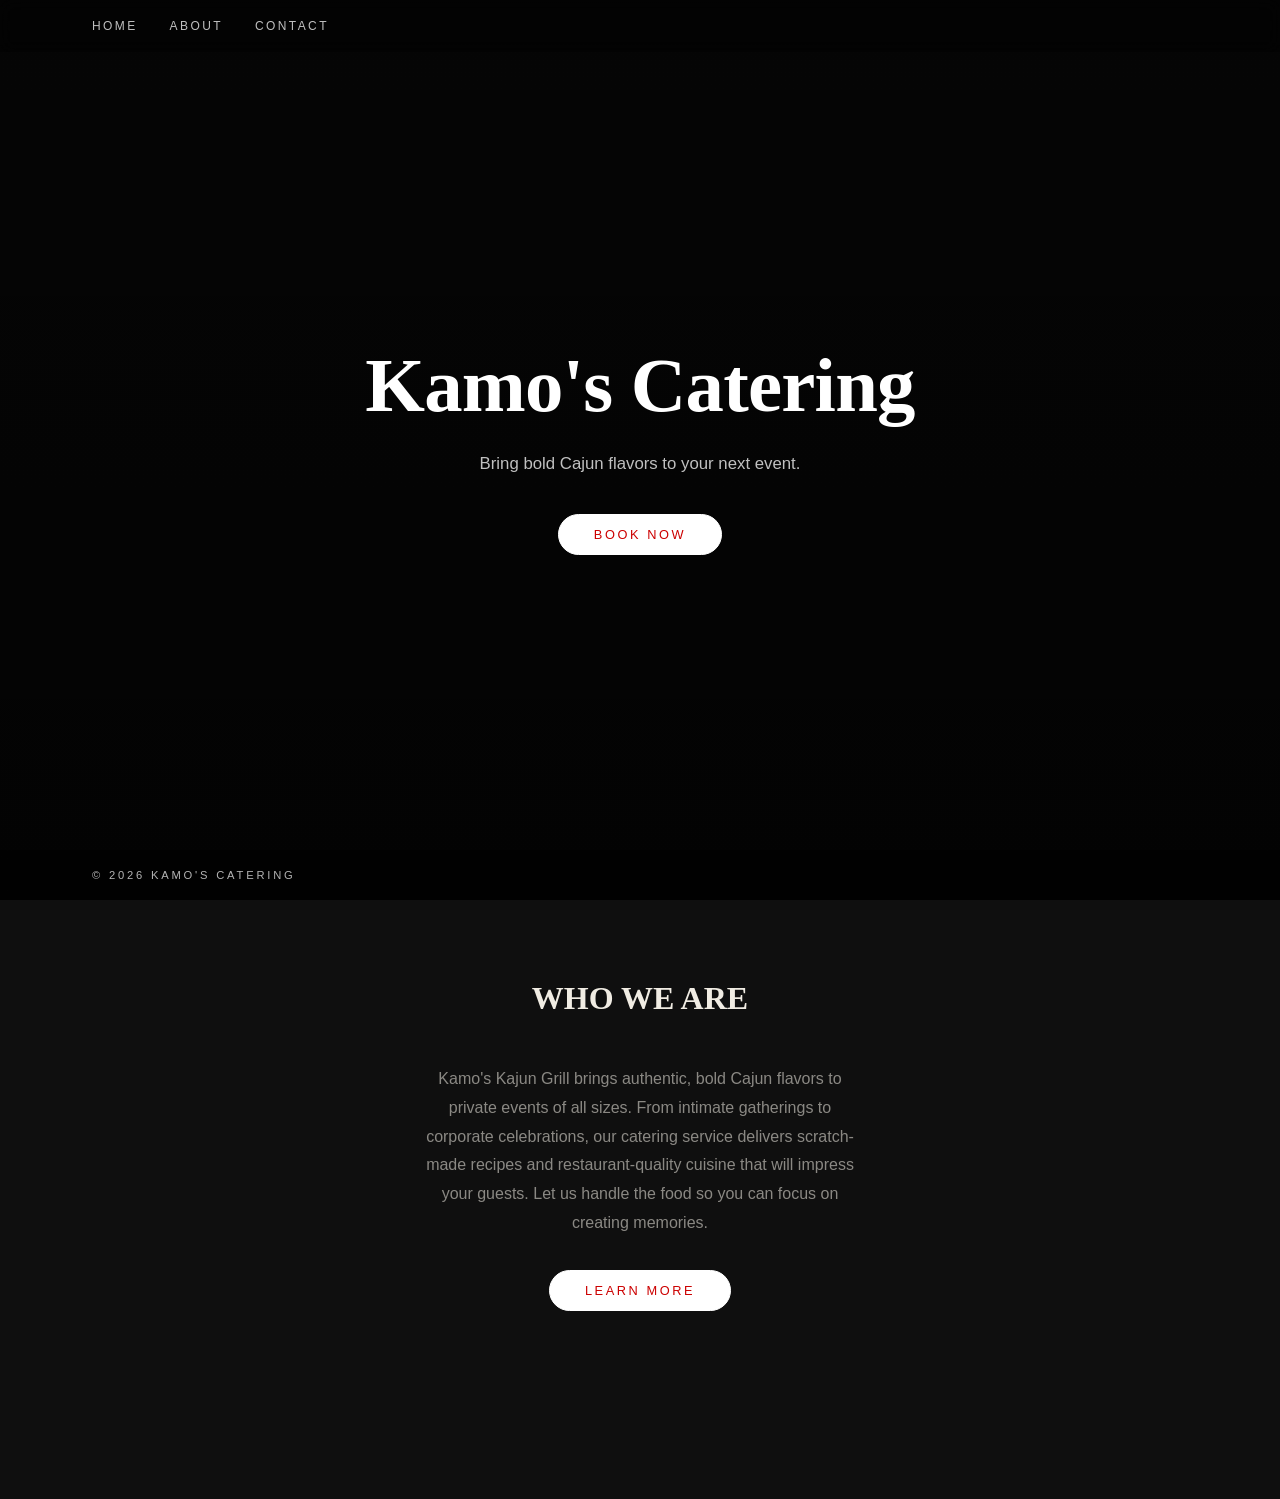
==== index.html @ b2192163 "first commit" ====
<!DOCTYPE html>
<html lang="en">
<head>
    <meta charset="UTF-8">
    <meta name="viewport" content="width=device-width, initial-scale=1.0">
    <title>Document</title>
    <link rel="stylesheet" href="style.css">
</head>
<body>
    <header>
        <ul>
            <li><a href="index.html">Home</a></li>
            <li><a href="about.html">About</a></li>
            <li><a href="contact.html" class="active">Contact</a></li>
        </ul>
    </header>
    <div class="main-content">
        <section class="cover">

            <div class="cover-inner">
            <h1 class="cover-title">Kamo's Catering</h1>
            <p class="cover-subtitle">
                Bring bold Cajun flavors to your next event.
            </p>
            <a class="cover-btn" href="./contact.html">Book now</a>
            </div>

        </section>

        <section class="page-section">
            <h2>WHO WE ARE</h2>
            <p>
            Kamo's Kajun Grill brings authentic, bold Cajun flavors to private events of all sizes. From intimate gatherings to corporate celebrations, our catering service delivers scratch-made recipes and restaurant-quality cuisine that will impress your guests. Let us handle the food so you can focus on creating memories.
            </p>
            <a class="cover-btn" href="about.html">Learn More</a>
        </section>
    </div>

    <footer>
        <p>&copy; 2026 Kamo's Catering</p>
    </footer>
</body>
</html>
---- style.css ----
:root {
  --horizontal-padding: 5.75rem
}

*, *::before, *::after {
box-sizing: border-box;
margin: 0;
padding: 0;
}

body {
font-family: 'Arial', sans-serif;
background: #0f0f0f;
color: #f0ece3;
}

header {
position: fixed;
top: 0;
left: 0;
right: 0;
z-index: 100;
padding: 1.2rem var(--horizontal-padding);
background: rgba(0, 0, 0, 0.35);
backdrop-filter: blur(8px);
}

header ul {
list-style: none;
display: flex;
gap: 2rem;
}

header li {
font-size: 0.75rem;
letter-spacing: 0.2em;
text-transform: uppercase;
cursor: pointer;
transition: color 0.2s;
}

header li:hover {
color: #fff;
text-decoration: underline;
}

header li a {
color: rgba(255, 255, 255, 0.75);
text-decoration: none;
}

footer {
position: fixed;
bottom: 0;
left: 0;
right: 0;
z-index: 100;
padding: 1.2rem var(--horizontal-padding);
background: rgba(0, 0, 0, 0.35);
backdrop-filter: blur(8px);
font-size: 0.7rem;
letter-spacing: 0.25em;
text-transform: uppercase;
color: rgba(255,255,255,0.7);
}

.main-content {
min-height: 100vh;
margin-bottom: 5.75rem;
}

.cover {
position: relative;
min-height: 100vh;
display: flex;
align-items: center;
justify-content: center;
overflow: hidden;
background-image:
linear-gradient(rgba(0, 0, 0, 0.65), rgba(0, 0, 0, .8)),
url('https://images.unsplash.com/photo-1595512012432-f165a7026383?q=80');
background-size: cover;
background-position: center;
background-attachment: fixed;
background-repeat: no-repeat;
}

.cover-inner {
position: relative;
z-index: 2;
text-align: center;;
max-width: 700px;
}

.cover-title {
font-family: 'Playfair Display', serif;
font-weight: 900;
font-size: clamp(2.6rem, 6vw, 5rem);
line-height: 1.08;
letter-spacing: -0.01em;
color: #fff;
margin-bottom: 1.4rem;
}

.cover-subtitle {
font-size: 1.05rem;
font-weight: 300;
color: rgba(255, 255, 255, 0.75);
line-height: 1.7;
margin-bottom: 2.2rem;
}

.cover-btn {
display: inline-block;
padding: 0.75rem 2.2rem;
background: #ffffff;
border: 1.5px solid #ffffff;
border-radius: 25px;
color: #cc0000;
font-family: 'Lato', sans-serif;
font-size: 0.8rem;
letter-spacing: 0.2em;
text-transform: uppercase;
text-decoration: none;
cursor: pointer;
transition: background 0.25s, color 0.25s;
}

.cover-btn:hover {
background: #cc0000;
color: #ffffff;
}

.page-section {
padding: 5rem var(--horizontal-padding) 6rem;
max-width: 680px;
margin: 0 auto;
text-align: center;
}

.page-section h2 {
font-family: 'Playfair Display', serif;
font-size: 2rem;
margin-bottom: 1rem;
color: #f0ece3;
}

.page-section p {
color: rgba(240, 236, 227, 0.55);
line-height: 1.8;
font-weight: 300;
padding: 2rem;
}

.hero {
    position: relative;
    min-height: 52vh;
    display: flex;
    padding: 5.75rem var(--horizontal-padding);
    align-items: flex-end;
    justify-content: flex-start;
    overflow: hidden;
    background-image:
      linear-gradient(to bottom, rgba(0,0,0,0.2) 0%, rgba(15,15,15,0.92) 100%),
      url('https://images.unsplash.com/photo-1555939594-58d7cb561ad1?q=80');
    background-size: cover;
    background-position: center 40%;
  }

  .hero-inner {
    max-width: 680px;
  }

  .eyebrow {
    font-size: 0.7rem;
    letter-spacing: 0.25em;
    text-transform: uppercase;
    color: #c8b99a;
    margin-bottom: 0.9rem;
  }

  .hero h1 {
    font-family: 'K2D', serif;
    font-weight: 900;
    font-size: clamp(2.2rem, 5vw, 4rem);
    line-height: 1.1;
    color: #fff;
    margin-bottom: 1.2rem;
  }

  .hero p {
    font-size: 1rem;
    font-weight: 300;
    color: rgba(255,255,255,0.7);
    line-height: 1.75;
    max-width: 520px;
  }

  .about-body {
    max-width: 760px;
    margin: 0 auto;
    padding: 5rem var(--horizontal-padding) 6rem;
    display: grid;
    grid-template-columns: 1fr 1fr;
    gap: 3rem 4rem;
  }

  .about-block h2 {
    font-family: 'K2D', serif;
    font-weight: 700;
    font-size: 1.1rem;
    color: #c8b99a;
    letter-spacing: 0.06em;
    text-transform: uppercase;
    margin-bottom: 0.75rem;
  }

  .about-block p {
    font-size: 0.95rem;
    font-weight: 300;
    color: rgba(240,236,227,0.72);
    line-height: 1.85;
  }

  .about-divider {
    grid-column: 1 / -1;
    height: 1px;
    background: rgba(200,185,154,0.15);
    margin: 0.5rem 0;
  }

  .about-cta-wrap {
    grid-column: 1 / -1;
    text-align: center;
    padding-top: 1rem;
  }

  .about-cta-wrap p {
    font-size: 0.95rem;
    font-weight: 300;
    color: rgba(240,236,227,0.6);
    margin-bottom: 1.4rem;
    line-height: 1.7;
    padding: 2rem;
  }

/* contact form styles */
.contact-body {
  margin: 0 auto;
  padding: 5rem var(--horizontal-padding) 6rem;
  display: grid;
  gap: 3rem 4rem;
}

.contact-form {
  display: flex;
  flex-direction: column;
  gap: 1.25rem;
  width: 66%;
}

.contact-form label {
  font-size: 0.85rem;
  letter-spacing: 0.1em;
  text-transform: uppercase;
  color: #c8b99a;
}

.contact-form input,
.contact-form textarea {
  padding: 0.75rem 1rem;
  background: rgba(255,255,255,0.05);
  border: 1px solid rgba(200,185,154,0.4);
  border-radius: 5px;
  color: #f0ece3;
  font-size: 0.9rem;
}

.contact-form input:focus,
.contact-form textarea:focus {
  outline: none;
  border-color: #c8b99a;
  background: rgba(255,255,255,0.1);
}

@media (max-width: 860px) {
  :root {
    --horizontal-padding: 2.5rem
  }
  .about-body { grid-template-columns: 1fr; padding: 3rem var(--horizontal-padding) 4rem; }
  .hero { padding: 5.75rem var(--horizontal-padding); }
  .contact-form { width: 100%;}
}
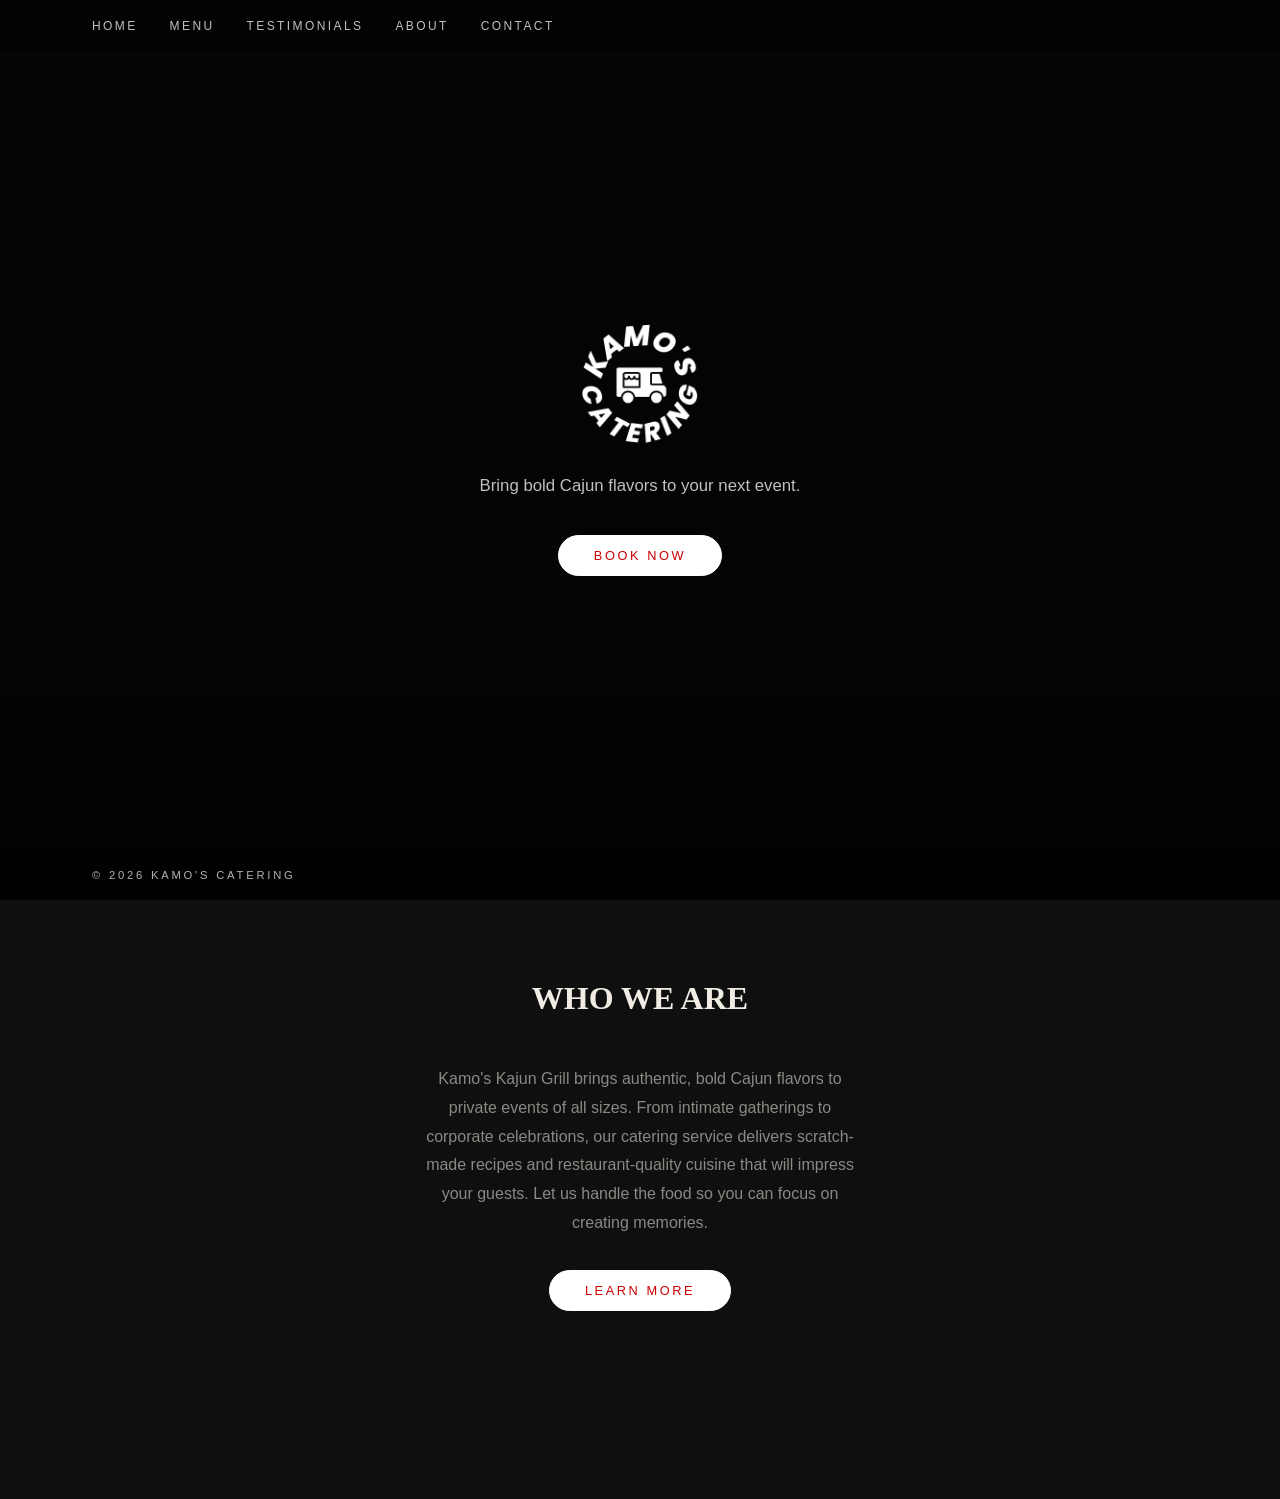
==== commit eeac8277: "second commit" ====
--- a/index.html
+++ b/index.html
@@ -7,18 +7,21 @@
     <link rel="stylesheet" href="style.css">
 </head>
 <body>
-    <header>
-        <ul>
-            <li><a href="index.html">Home</a></li>
-            <li><a href="about.html">About</a></li>
-            <li><a href="contact.html" class="active">Contact</a></li>
-        </ul>
-    </header>
+    <div id="header-placeholder"></div>
+
+    <script>
+    fetch('assets/html/header.html')
+        .then(res => res.text())
+        .then(html => {
+        document.getElementById('header-placeholder').innerHTML = html;
+        });
+    </script>
+
     <div class="main-content">
         <section class="cover">
 
             <div class="cover-inner">
-            <h1 class="cover-title">Kamo's Catering</h1>
+            <img class="cover-logo" src="./assets/png/logo.png" alt="Cover Image">
             <p class="cover-subtitle">
                 Bring bold Cajun flavors to your next event.
             </p>
--- a/style.css
+++ b/style.css
@@ -47,6 +47,56 @@
 header li a {
 color: rgba(255, 255, 255, 0.75);
 text-decoration: none;
+}
+
+header li {
+position: relative;
+}
+
+.submenu {
+position: absolute;
+top: 100%;
+left: 0;
+list-style: none;
+display: flex;
+flex-direction: column;
+gap: 0;
+min-width: 180px;
+background: rgba(0, 0, 0, 0.9);
+backdrop-filter: blur(8px);
+border: 1px solid rgba(200, 185, 154, 0.2);
+border-radius: 6px;
+margin-top: 0.5rem;
+padding: 0.75rem 0;
+opacity: 0;
+visibility: hidden;
+transform: translateY(-10px);
+transition: opacity 0.2s, visibility 0.2s, transform 0.2s;
+pointer-events: none;
+z-index: 101;
+}
+
+header li:hover .submenu {
+opacity: 1;
+visibility: visible;
+transform: translateY(0);
+pointer-events: auto;
+}
+
+.submenu li {
+padding: 0.5rem 1.5rem;
+font-size: 0.7rem;
+}
+
+.submenu li a {
+color: rgba(255, 255, 255, 0.7);
+text-decoration: none;
+display: block;
+transition: color 0.2s;
+}
+
+.submenu li:hover a {
+color: #c8b99a;
 }
 
 footer {
@@ -131,6 +181,11 @@
 color: #ffffff;
 }
 
+.cover-logo {
+  width: 120px;
+  margin-bottom: 1.5rem;
+}
+
 .page-section {
 padding: 5rem var(--horizontal-padding) 6rem;
 max-width: 680px;
@@ -283,6 +338,288 @@
   background: rgba(255,255,255,0.1);
 }
 
+/* gallery styles */
+.gallery-hero {
+  background-image:
+    linear-gradient(to bottom, rgba(0,0,0,0.3) 0%, rgba(15,15,15,0.92) 100%),
+    url('https://images.unsplash.com/photo-1546069901-ba9599a7e63c?q=80');
+}
+
+.gallery-container {
+  max-width: 1200px;
+  margin: 0 auto;
+  padding: 6rem var(--horizontal-padding);
+}
+
+.gallery-grid {
+  display: grid;
+  grid-template-columns: repeat(auto-fit, minmax(280px, 1fr));
+  gap: 2rem;
+  margin-bottom: 4rem;
+}
+
+.gallery-item {
+  position: relative;
+  aspect-ratio: 1;
+  overflow: hidden;
+  border-radius: 8px;
+  cursor: pointer;
+  box-shadow: 0 8px 24px rgba(0, 0, 0, 0.4);
+  transition: transform 0.3s ease;
+}
+
+.gallery-item:hover {
+  transform: scale(1.02);
+}
+
+.gallery-item img {
+  width: 100%;
+  height: 100%;
+  object-fit: cover;
+  transition: filter 0.3s ease;
+}
+
+.gallery-item:hover img {
+  filter: brightness(0.6);
+}
+
+.gallery-overlay {
+  position: absolute;
+  top: 0;
+  left: 0;
+  right: 0;
+  bottom: 0;
+  display: flex;
+  flex-direction: column;
+  justify-content: flex-end;
+  padding: 2rem;
+  background: linear-gradient(to bottom, transparent 0%, rgba(0,0,0,0.8) 60%);
+  opacity: 0;
+  transition: opacity 0.3s ease;
+}
+
+.gallery-item:hover .gallery-overlay {
+  opacity: 1;
+}
+
+.gallery-overlay h3 {
+  font-family: 'Playfair Display', serif;
+  font-size: 1.4rem;
+  color: #fff;
+  margin-bottom: 0.5rem;
+}
+
+.gallery-overlay p {
+  font-size: 0.9rem;
+  color: #c8b99a;
+  font-weight: 300;
+}
+
+.gallery-cta {
+  max-width: 680px;
+  margin: 0 auto;
+  padding: 5rem var(--horizontal-padding) 6rem;
+  text-align: center;
+}
+
+.gallery-cta h2 {
+  font-family: 'Playfair Display', serif;
+  font-size: 2rem;
+  margin-bottom: 1rem;
+  color: #f0ece3;
+}
+
+.gallery-cta p {
+  color: rgba(240, 236, 227, 0.7);
+  line-height: 1.8;
+  font-weight: 300;
+  margin-bottom: 2rem;
+}
+
+/* menu styles */
+.menu-hero {
+  background-image:
+    linear-gradient(to bottom, rgba(0,0,0,0.3) 0%, rgba(15,15,15,0.92) 100%),
+    url('https://images.unsplash.com/photo-1568901346375-23c9450c58cd?q=80');
+}
+
+.menu-container {
+  max-width: 1000px;
+  margin: 0 auto;
+  padding: 6rem var(--horizontal-padding);
+}
+
+.menu-section {
+  margin-bottom: 5rem;
+}
+
+.menu-section-title {
+  font-family: 'Playfair Display', serif;
+  font-size: 2rem;
+  color: #c8b99a;
+  margin-bottom: 2rem;
+  padding-bottom: 1rem;
+  border-bottom: 1px solid rgba(200, 185, 154, 0.2);
+}
+
+.menu-items {
+  display: grid;
+  grid-template-columns: repeat(auto-fit, minmax(280px, 1fr));
+  gap: 2.5rem;
+}
+
+.menu-item {
+  background: rgba(255, 255, 255, 0.02);
+  border: 1px solid rgba(200, 185, 154, 0.15);
+  border-radius: 6px;
+  padding: 1.5rem;
+  transition: all 0.3s ease;
+}
+
+.menu-item:hover {
+  background: rgba(255, 255, 255, 0.05);
+  border-color: rgba(200, 185, 154, 0.35);
+  transform: translateY(-2px);
+}
+
+.menu-item-header {
+  display: flex;
+  justify-content: space-between;
+  align-items: baseline;
+  margin-bottom: 0.75rem;
+}
+
+.menu-item h3 {
+  font-family: 'K2D', serif;
+  font-size: 1.1rem;
+  color: #f0ece3;
+  font-weight: 700;
+  margin: 0;
+}
+
+.menu-price {
+  font-size: 0.9rem;
+  color: #c8b99a;
+  font-weight: 600;
+  white-space: nowrap;
+  margin-left: 1rem;
+}
+
+.menu-description {
+  font-size: 0.9rem;
+  color: rgba(240, 236, 227, 0.65);
+  line-height: 1.6;
+  margin: 0;
+  font-weight: 300;
+}
+
+.menu-cta {
+  max-width: 680px;
+  margin: 0 auto;
+  padding: 5rem var(--horizontal-padding) 6rem;
+  text-align: center;
+}
+
+.menu-cta h2 {
+  font-family: 'Playfair Display', serif;
+  font-size: 2rem;
+  margin-bottom: 1rem;
+  color: #f0ece3;
+}
+
+.menu-cta p {
+  color: rgba(240, 236, 227, 0.7);
+  line-height: 1.8;
+  font-weight: 300;
+  margin-bottom: 2rem;
+}
+
+/* testimonials styles */
+.testimonials-hero {
+  background-image:
+    linear-gradient(to bottom, rgba(0,0,0,0.3) 0%, rgba(15,15,15,0.92) 100%),
+    url('https://images.unsplash.com/photo-1552664730-d307ca884978?q=80');
+}
+
+.testimonials-container {
+  max-width: 1100px;
+  margin: 0 auto;
+  padding: 6rem var(--horizontal-padding);
+}
+
+.testimonials-grid {
+  display: grid;
+  grid-template-columns: repeat(auto-fit, minmax(300px, 1fr));
+  gap: 2rem;
+  margin-bottom: 4rem;
+}
+
+.testimonial-card {
+  background: rgba(255, 255, 255, 0.03);
+  border: 1px solid rgba(200, 185, 154, 0.2);
+  border-radius: 8px;
+  padding: 2rem;
+  transition: all 0.3s ease;
+}
+
+.testimonial-card:hover {
+  background: rgba(255, 255, 255, 0.06);
+  border-color: rgba(200, 185, 154, 0.4);
+  transform: translateY(-4px);
+  box-shadow: 0 8px 16px rgba(0, 0, 0, 0.3);
+}
+
+.testimonial-stars {
+  font-size: 1.2rem;
+  color: #c8b99a;
+  margin-bottom: 1rem;
+  letter-spacing: 0.2em;
+}
+
+.testimonial-text {
+  font-size: 0.95rem;
+  color: rgba(240, 236, 227, 0.8);
+  line-height: 1.8;
+  margin-bottom: 1.5rem;
+  font-style: italic;
+}
+
+.testimonial-author {
+  font-size: 0.85rem;
+  color: #f0ece3;
+  font-weight: 600;
+  margin: 0;
+}
+
+.testimonial-event {
+  font-size: 0.75rem;
+  color: rgba(240, 236, 227, 0.6);
+  font-weight: 300;
+  display: block;
+  margin-top: 0.3rem;
+}
+
+.testimonials-cta {
+  max-width: 680px;
+  margin: 0 auto;
+  padding: 5rem var(--horizontal-padding) 6rem;
+  text-align: center;
+}
+
+.testimonials-cta h2 {
+  font-family: 'Playfair Display', serif;
+  font-size: 2rem;
+  margin-bottom: 1rem;
+  color: #f0ece3;
+}
+
+.testimonials-cta p {
+  color: rgba(240, 236, 227, 0.7);
+  line-height: 1.8;
+  font-weight: 300;
+  margin-bottom: 2rem;
+}
+
 @media (max-width: 860px) {
   :root {
     --horizontal-padding: 2.5rem
@@ -290,4 +627,8 @@
   .about-body { grid-template-columns: 1fr; padding: 3rem var(--horizontal-padding) 4rem; }
   .hero { padding: 5.75rem var(--horizontal-padding); }
   .contact-form { width: 100%;}
+  .menu-items { grid-template-columns: 1fr; }
+  .menu-hero { padding: 6rem var(--horizontal-padding) 4rem; }
+  .testimonials-grid { grid-template-columns: 1fr; }
+  .testimonials-hero { padding: 6rem var(--horizontal-padding) 4rem; }
 }
